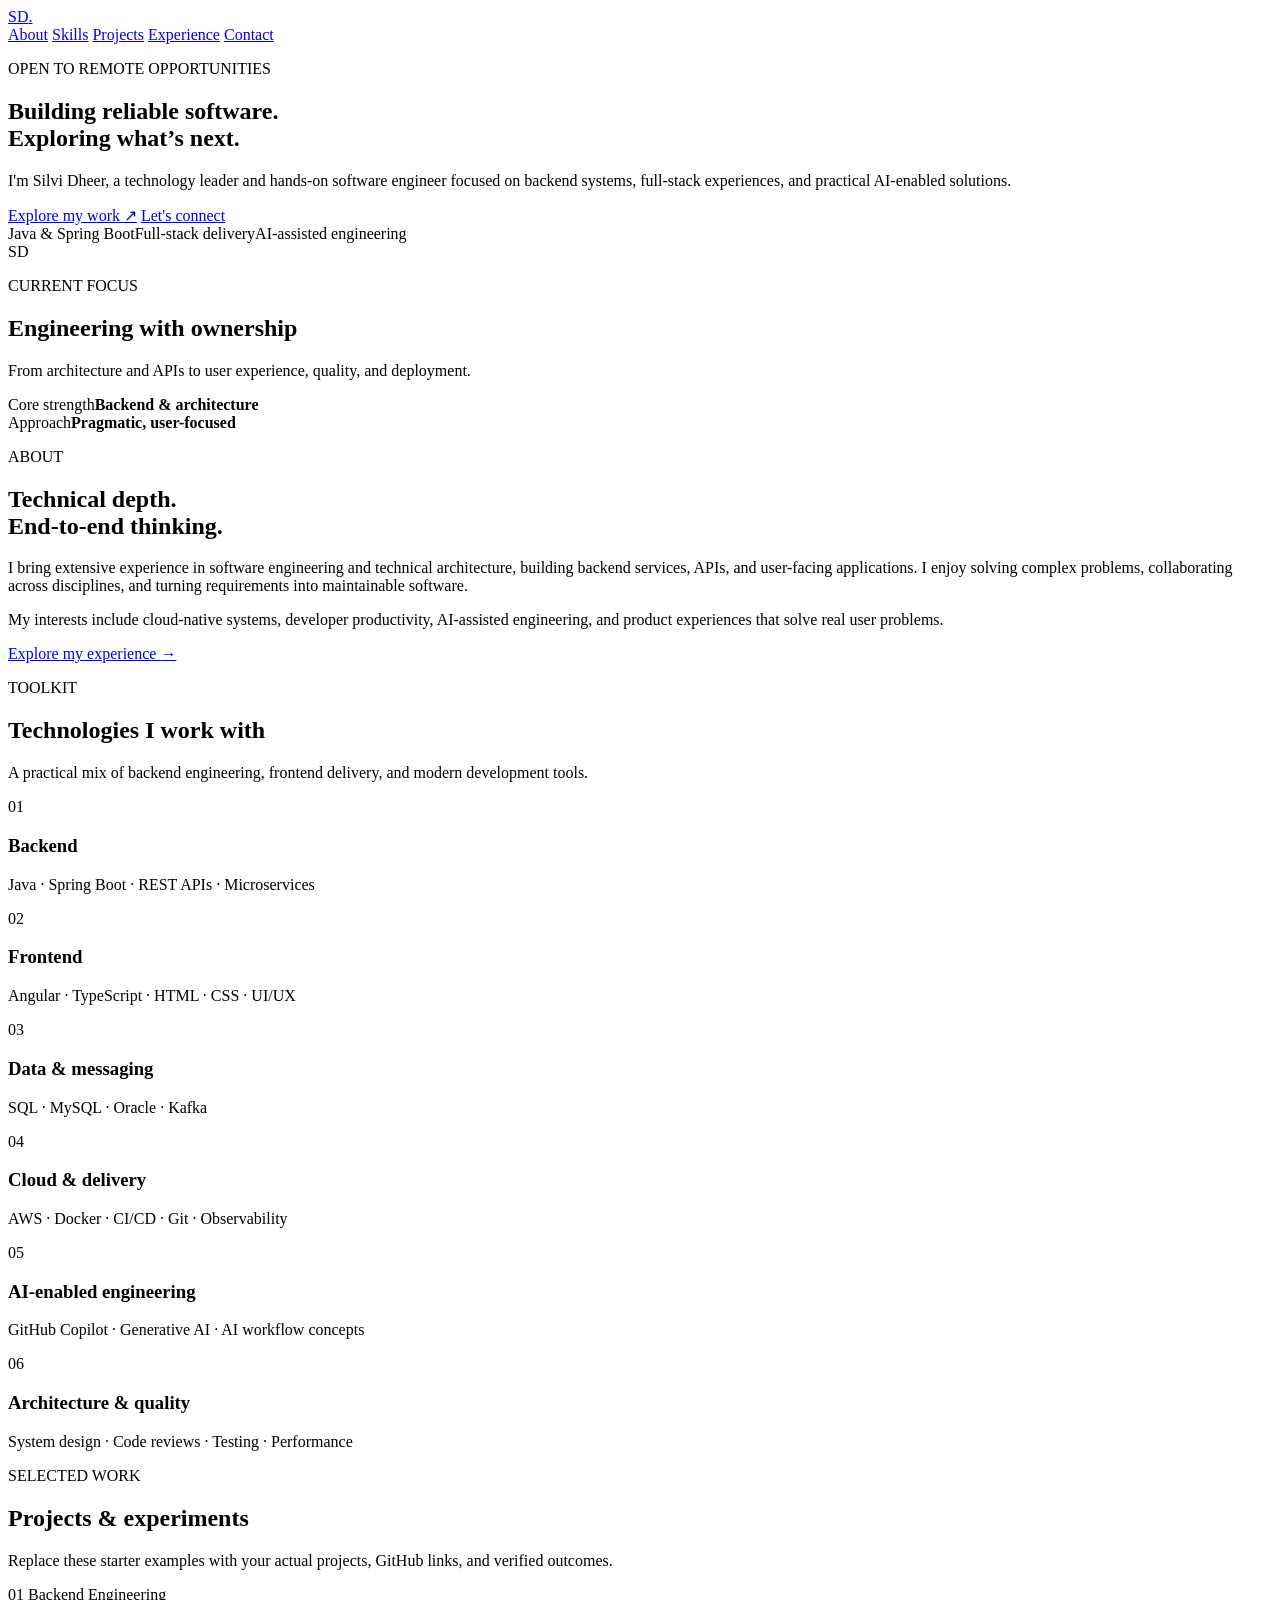
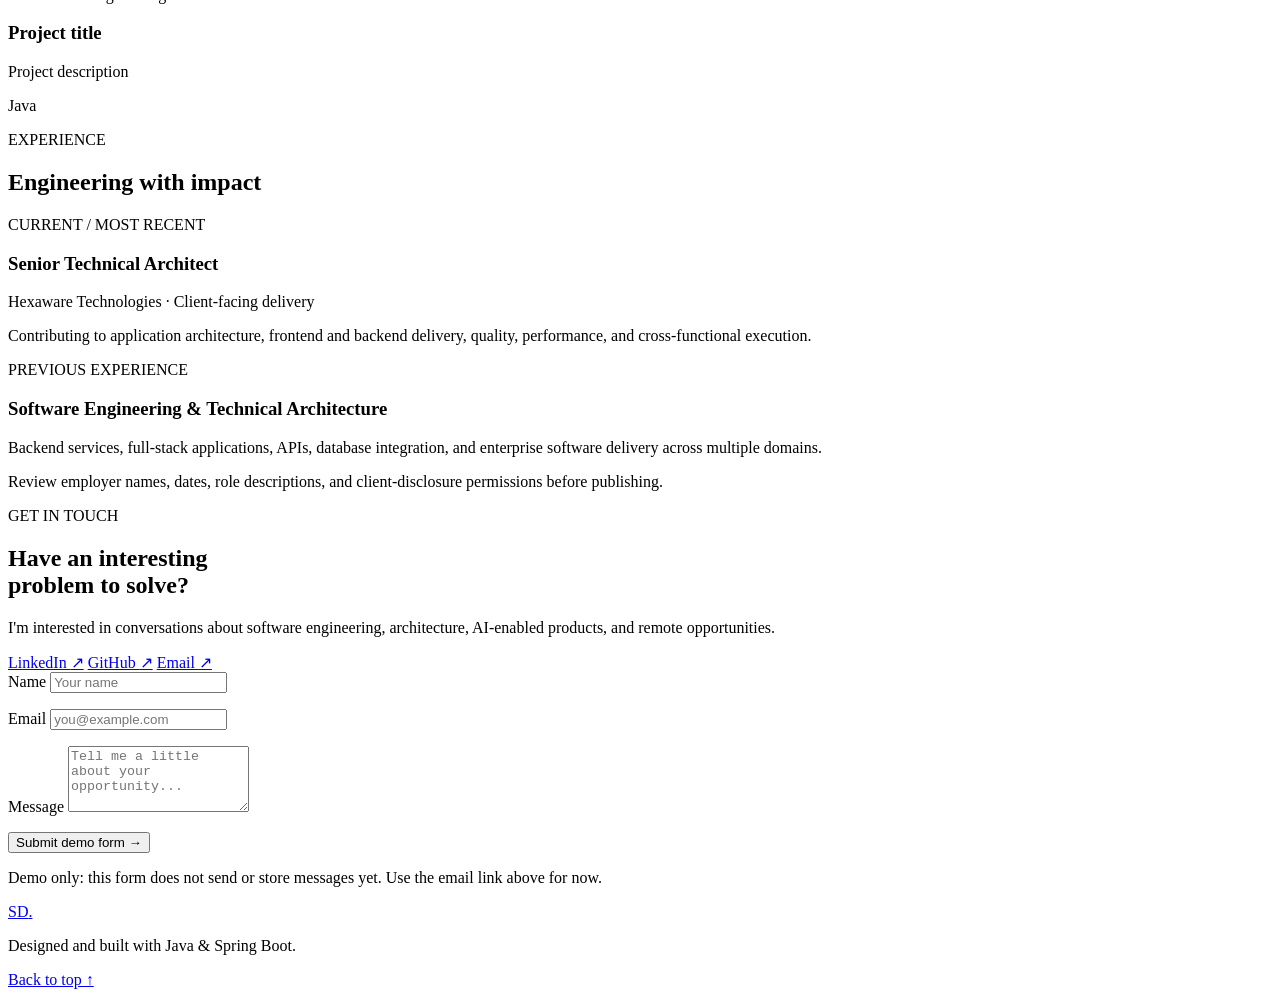
==== target/classes/templates/index.html @ 4db0a1e9 "Add Java Thymeleaf portfolio" ====
<!DOCTYPE html>
<html lang="en" xmlns:th="http://www.thymeleaf.org">
<head>
    <meta charset="UTF-8">
    <meta name="viewport" content="width=device-width, initial-scale=1">
    <meta name="description" content="Silvi Dheer — An experienced IT professional focused primarily on Java, Spring Boot, full-stack engineering and AI-enabled software.">
    <title>Silvi Dheer | Sr. Technical Architect & Software Engineer</title>
    <link rel="stylesheet" th:href="@{/css/styles.css}">
</head>
<body>
<header class="site-header">
    <nav class="nav container" aria-label="Main navigation">
        <a class="brand" href="#home">SD<span>.</span></a>
        <div class="nav-links">
            <a href="#about">About</a>
            <a href="#skills">Skills</a>
            <a href="#projects">Projects</a>
            <a href="#experience">Experience</a>
            <a class="nav-cta" href="#contact">Contact</a>
        </div>
    </nav>
</header>

<main>
    <section class="hero container" id="home">
        <div class="hero-copy">
            <p class="eyebrow"><span class="status-dot"></span> OPEN TO REMOTE OPPORTUNITIES</p>
            <h1>Building reliable software.<br><span>Exploring what’s next.</span></h1>
            <p class="hero-description">
                I'm Silvi Dheer, a technology leader and hands-on software engineer focused on
                backend systems, full-stack experiences, and practical AI-enabled solutions.
            </p>
            <div class="hero-actions">
                <a class="button button-primary" href="#projects">Explore my work <span aria-hidden="true">↗</span></a>
                <a class="button button-secondary" href="#contact">Let's connect</a>
            </div>
            <div class="hero-meta">
                <span>Java & Spring Boot</span><span>Full-stack delivery</span><span>AI-assisted engineering</span>
            </div>
        </div>
        <aside class="hero-card" aria-label="Professional summary">
            <div class="avatar">SD</div>
            <p class="card-label">CURRENT FOCUS</p>
            <h2>Engineering with ownership</h2>
            <p>From architecture and APIs to user experience, quality, and deployment.</p>
            <div class="card-divider"></div>
            <div class="mini-stat"><span>Core strength</span><strong>Backend & architecture</strong></div>
            <div class="mini-stat"><span>Approach</span><strong>Pragmatic, user-focused</strong></div>
        </aside>
    </section>

    <section class="section section-muted" id="about">
        <div class="container two-column">
            <div>
                <p class="eyebrow">ABOUT</p>
                <h2 class="section-title">Technical depth.<br>End-to-end thinking.</h2>
            </div>
            <div class="section-copy">
                <p>
                    I bring extensive experience in software engineering and technical architecture,
                    building backend services, APIs, and user-facing applications. I enjoy solving
                    complex problems, collaborating across disciplines, and turning requirements into
                    maintainable software.
                </p>
                <p>
                    My interests include cloud-native systems, developer productivity, AI-assisted
                    engineering, and product experiences that solve real user problems.
                </p>
                <a class="text-link" href="#experience">Explore my experience <span aria-hidden="true">→</span></a>
            </div>
        </div>
    </section>

    <section class="section container" id="skills">
        <p class="eyebrow">TOOLKIT</p>
        <h2 class="section-title">Technologies I work with</h2>
        <p class="section-intro">A practical mix of backend engineering, frontend delivery, and modern development tools.</p>
        <div class="skill-grid">
            <article class="skill-card"><span class="skill-icon">01</span><h3>Backend</h3><p>Java · Spring Boot · REST APIs · Microservices</p></article>
            <article class="skill-card"><span class="skill-icon">02</span><h3>Frontend</h3><p>Angular · TypeScript · HTML · CSS · UI/UX</p></article>
            <article class="skill-card"><span class="skill-icon">03</span><h3>Data & messaging</h3><p>SQL · MySQL · Oracle · Kafka</p></article>
            <article class="skill-card"><span class="skill-icon">04</span><h3>Cloud & delivery</h3><p>AWS · Docker · CI/CD · Git · Observability</p></article>
            <article class="skill-card"><span class="skill-icon">05</span><h3>AI-enabled engineering</h3><p>GitHub Copilot · Generative AI · AI workflow concepts</p></article>
            <article class="skill-card"><span class="skill-icon">06</span><h3>Architecture & quality</h3><p>System design · Code reviews · Testing · Performance</p></article>
        </div>
    </section>

    <section class="section section-muted" id="projects">
        <div class="container">
            <p class="eyebrow">SELECTED WORK</p>
            <h2 class="section-title">Projects & experiments</h2>
            <p class="section-intro">Replace these starter examples with your actual projects, GitHub links, and verified outcomes.</p>
            <div class="project-grid">
                <article class="project-card" th:each="project, stat : ${projects}">
                    <div class="project-topline">
                        <span class="project-number" th:text="${'0' + (stat.index + 1)}">01</span>
                        <span class="project-category" th:text="${project.category}">Backend Engineering</span>
                    </div>
                    <h3 th:text="${project.title}">Project title</h3>
                    <p th:text="${project.description}">Project description</p>
                    <div class="tag-list">
                        <span class="tag" th:each="technology : ${project.technologies}" th:text="${technology}">Java</span>
                    </div>
                    <!-- Add a GitHub/demo link when you have a public repository. -->
                </article>
            </div>
        </div>
    </section>

    <section class="section container" id="experience">
        <p class="eyebrow">EXPERIENCE</p>
        <h2 class="section-title">Engineering with impact</h2>
        <div class="timeline">
            <article class="timeline-item">
                <div class="timeline-marker"></div>
                <div>
                    <p class="timeline-date">CURRENT / MOST RECENT</p>
                    <h3>Senior Technical Architect</h3>
                    <p class="timeline-company">Hexaware Technologies · Client-facing delivery</p>
                    <p>Contributing to application architecture, frontend and backend delivery, quality, performance, and cross-functional execution.</p>
                </div>
            </article>
            <article class="timeline-item">
                <div class="timeline-marker"></div>
                <div>
                    <p class="timeline-date">PREVIOUS EXPERIENCE</p>
                    <h3>Software Engineering & Technical Architecture</h3>
                    <p>Backend services, full-stack applications, APIs, database integration, and enterprise software delivery across multiple domains.</p>
                </div>
            </article>
        </div>
        <p class="small-note">Review employer names, dates, role descriptions, and client-disclosure permissions before publishing.</p>
    </section>

    <section class="section contact-section" id="contact">
        <div class="container contact-layout">
            <div>
                <p class="eyebrow">GET IN TOUCH</p>
                <h2 class="section-title">Have an interesting<br>problem to solve?</h2>
                <p class="section-intro">I'm interested in conversations about software engineering, architecture, AI-enabled products, and remote opportunities.</p>
                <div class="contact-links">
                    <!-- Replace the placeholders with your real public profile URLs. -->
                    <a href="https://www.linkedin.com/in/silvidheer/" target="_blank" rel="noopener noreferrer">LinkedIn <span>↗</span></a>
                    <a href="https://github.com/Silvidheer" target="_blank" rel="noopener noreferrer">GitHub <span>↗</span></a>
                    <a href="mailto:YOUR_EMAIL@example.com">Email <span>↗</span></a>
                </div>
            </div>
            <form class="contact-form" th:action="@{/contact}" th:object="${contactForm}" method="post">
                <div class="notice" th:if="${contactNotice}" th:text="${contactNotice}" role="status"></div>
                <div class="notice notice-error" th:if="${contactError}" th:text="${contactError}" role="alert"></div>
                <label for="name">Name</label>
                <input id="name" type="text" th:field="*{name}" placeholder="Your name" required maxlength="80">
                <p class="field-error" th:if="${#fields.hasErrors('name')}" th:errors="*{name}"></p>

                <label for="email">Email</label>
                <input id="email" type="email" th:field="*{email}" placeholder="you@example.com" required maxlength="160">
                <p class="field-error" th:if="${#fields.hasErrors('email')}" th:errors="*{email}"></p>

                <label for="message">Message</label>
                <textarea id="message" th:field="*{message}" rows="4" placeholder="Tell me a little about your opportunity..." required maxlength="2000"></textarea>
                <p class="field-error" th:if="${#fields.hasErrors('message')}" th:errors="*{message}"></p>

                <button class="button button-primary button-full" type="submit">Submit demo form <span aria-hidden="true">→</span></button>
                <p class="form-note">Demo only: this form does not send or store messages yet. Use the email link above for now.</p>
            </form>
        </div>
    </section>
</main>

<footer class="site-footer">
    <div class="container footer-inner">
        <a class="brand" href="#home">SD<span>.</span></a>
        <p>Designed and built with Java & Spring Boot.</p>
        <a href="#home">Back to top ↑</a>
    </div>
</footer>
</body>
</html>
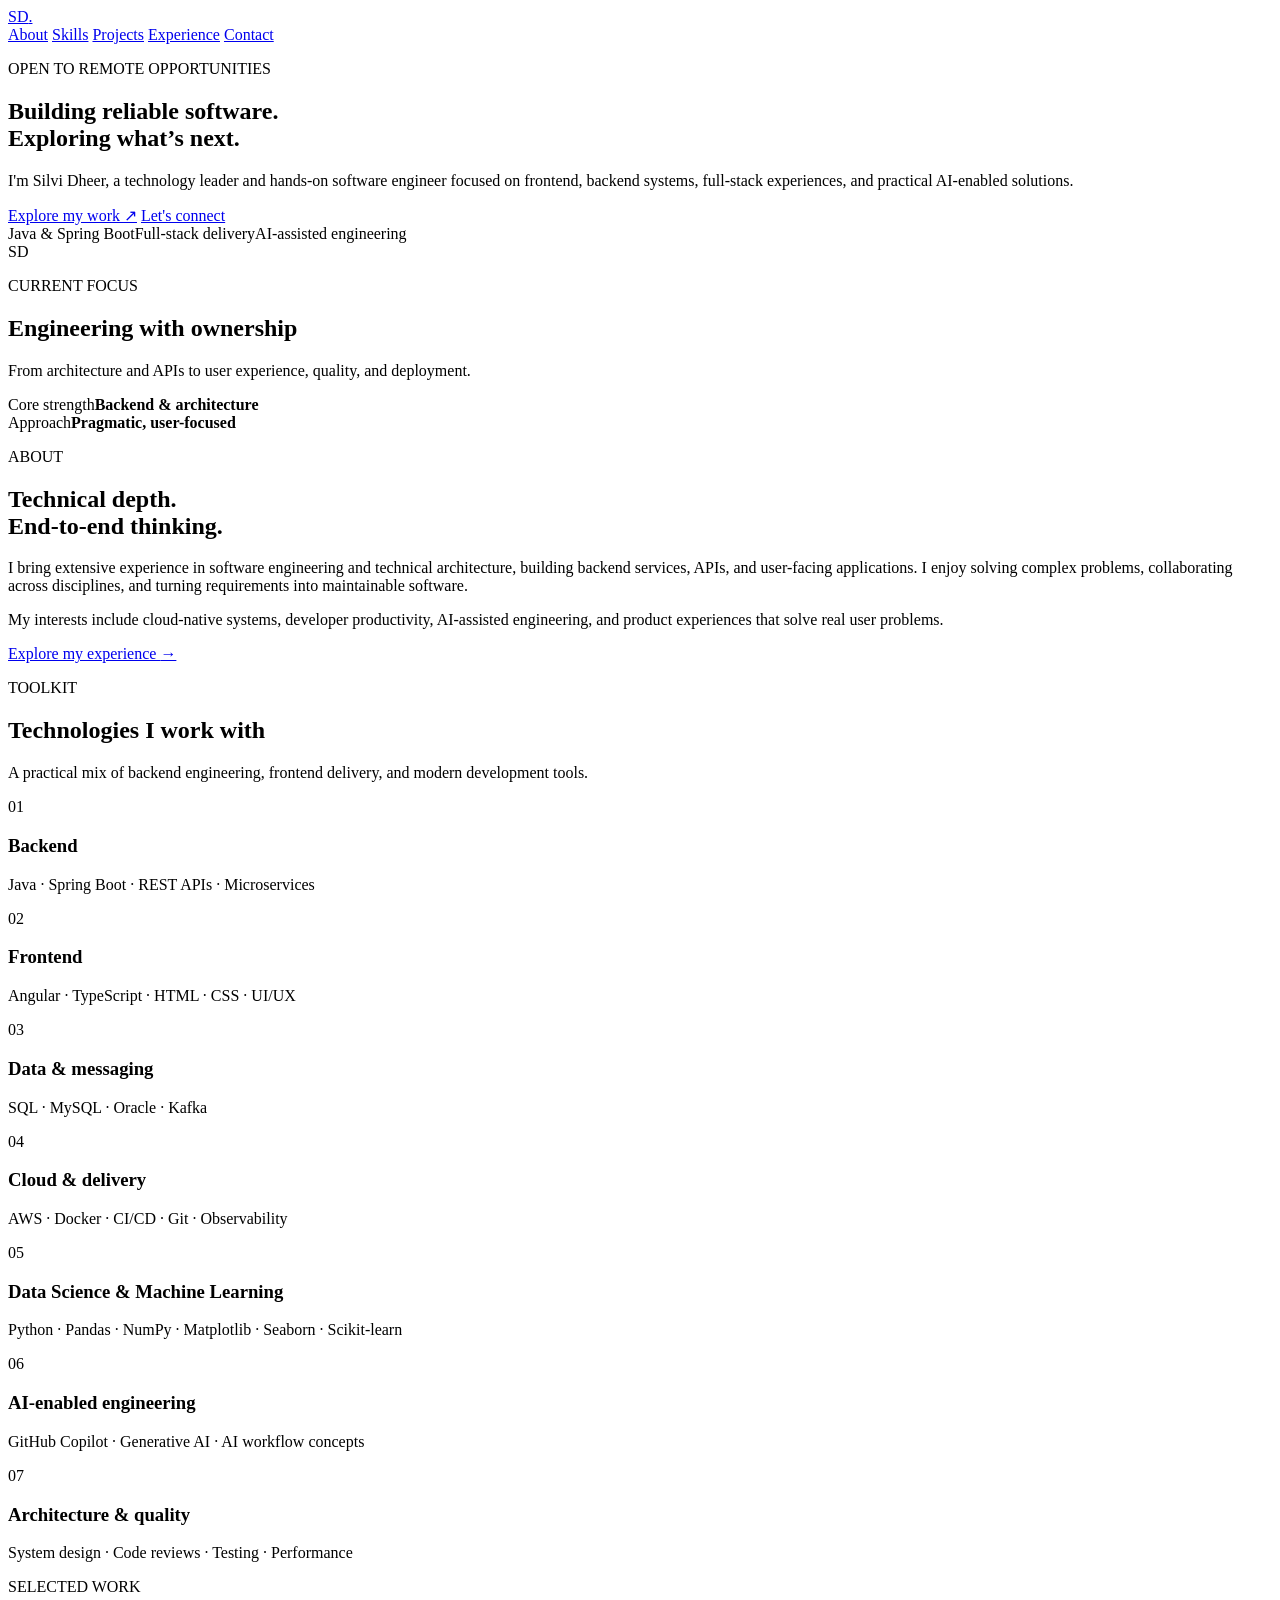
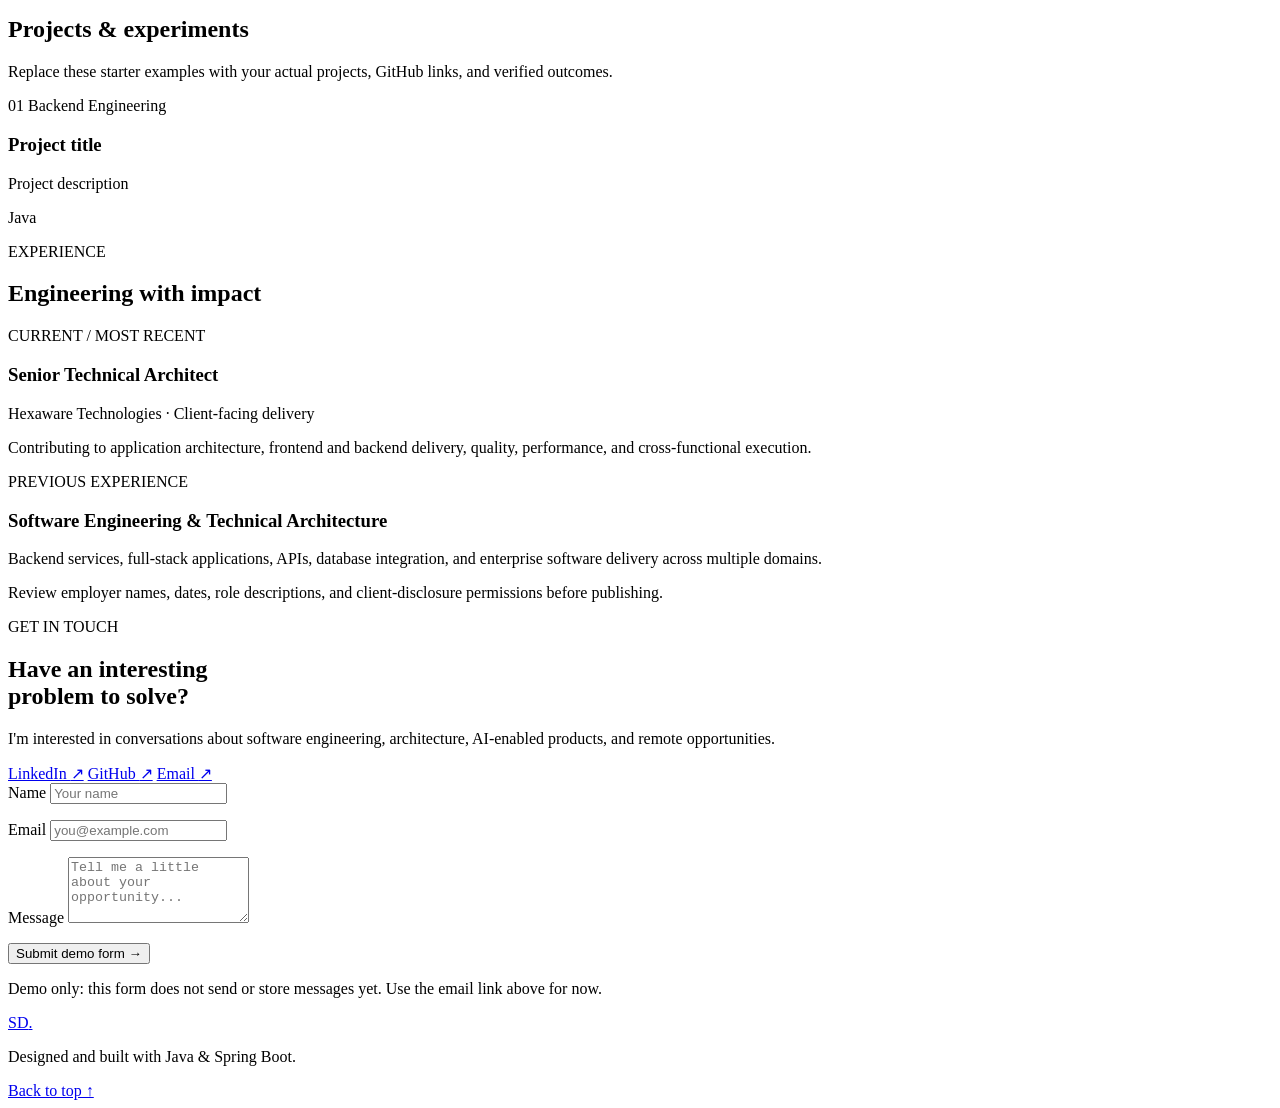
==== commit 700325b1: "Added some projects and technologies" ====
--- a/target/classes/templates/index.html
+++ b/target/classes/templates/index.html
@@ -28,7 +28,7 @@
             <h1>Building reliable software.<br><span>Exploring what’s next.</span></h1>
             <p class="hero-description">
                 I'm Silvi Dheer, a technology leader and hands-on software engineer focused on
-                backend systems, full-stack experiences, and practical AI-enabled solutions.
+                frontend, backend systems, full-stack experiences, and practical AI-enabled solutions.
             </p>
             <div class="hero-actions">
                 <a class="button button-primary" href="#projects">Explore my work <span aria-hidden="true">↗</span></a>
@@ -80,8 +80,9 @@
             <article class="skill-card"><span class="skill-icon">02</span><h3>Frontend</h3><p>Angular · TypeScript · HTML · CSS · UI/UX</p></article>
             <article class="skill-card"><span class="skill-icon">03</span><h3>Data & messaging</h3><p>SQL · MySQL · Oracle · Kafka</p></article>
             <article class="skill-card"><span class="skill-icon">04</span><h3>Cloud & delivery</h3><p>AWS · Docker · CI/CD · Git · Observability</p></article>
-            <article class="skill-card"><span class="skill-icon">05</span><h3>AI-enabled engineering</h3><p>GitHub Copilot · Generative AI · AI workflow concepts</p></article>
-            <article class="skill-card"><span class="skill-icon">06</span><h3>Architecture & quality</h3><p>System design · Code reviews · Testing · Performance</p></article>
+            <article class="skill-card"><span class="skill-icon">05</span><h3>Data Science & Machine Learning</h3><p>Python · Pandas · NumPy · Matplotlib · Seaborn · Scikit-learn</p></article>
+            <article class="skill-card"><span class="skill-icon">06</span><h3>AI-enabled engineering</h3><p>GitHub Copilot · Generative AI · AI workflow concepts</p></article>
+            <article class="skill-card"><span class="skill-icon">07</span><h3>Architecture & quality</h3><p>System design · Code reviews · Testing · Performance</p></article>
         </div>
     </section>
 
@@ -141,8 +142,8 @@
                 <div class="contact-links">
                     <!-- Replace the placeholders with your real public profile URLs. -->
                     <a href="https://www.linkedin.com/in/silvidheer/" target="_blank" rel="noopener noreferrer">LinkedIn <span>↗</span></a>
-                    <a href="https://github.com/Silvidheer" target="_blank" rel="noopener noreferrer">GitHub <span>↗</span></a>
-                    <a href="mailto:YOUR_EMAIL@example.com">Email <span>↗</span></a>
+                    <a href="https://github.com/Silvidheer/java-thymeleaf-portfolio" target="_blank" rel="noopener noreferrer">GitHub <span>↗</span></a>
+                    <a href="mailto:gyurik.2822@gmail.com">Email <span>↗</span></a>
                 </div>
             </div>
             <form class="contact-form" th:action="@{/contact}" th:object="${contactForm}" method="post">
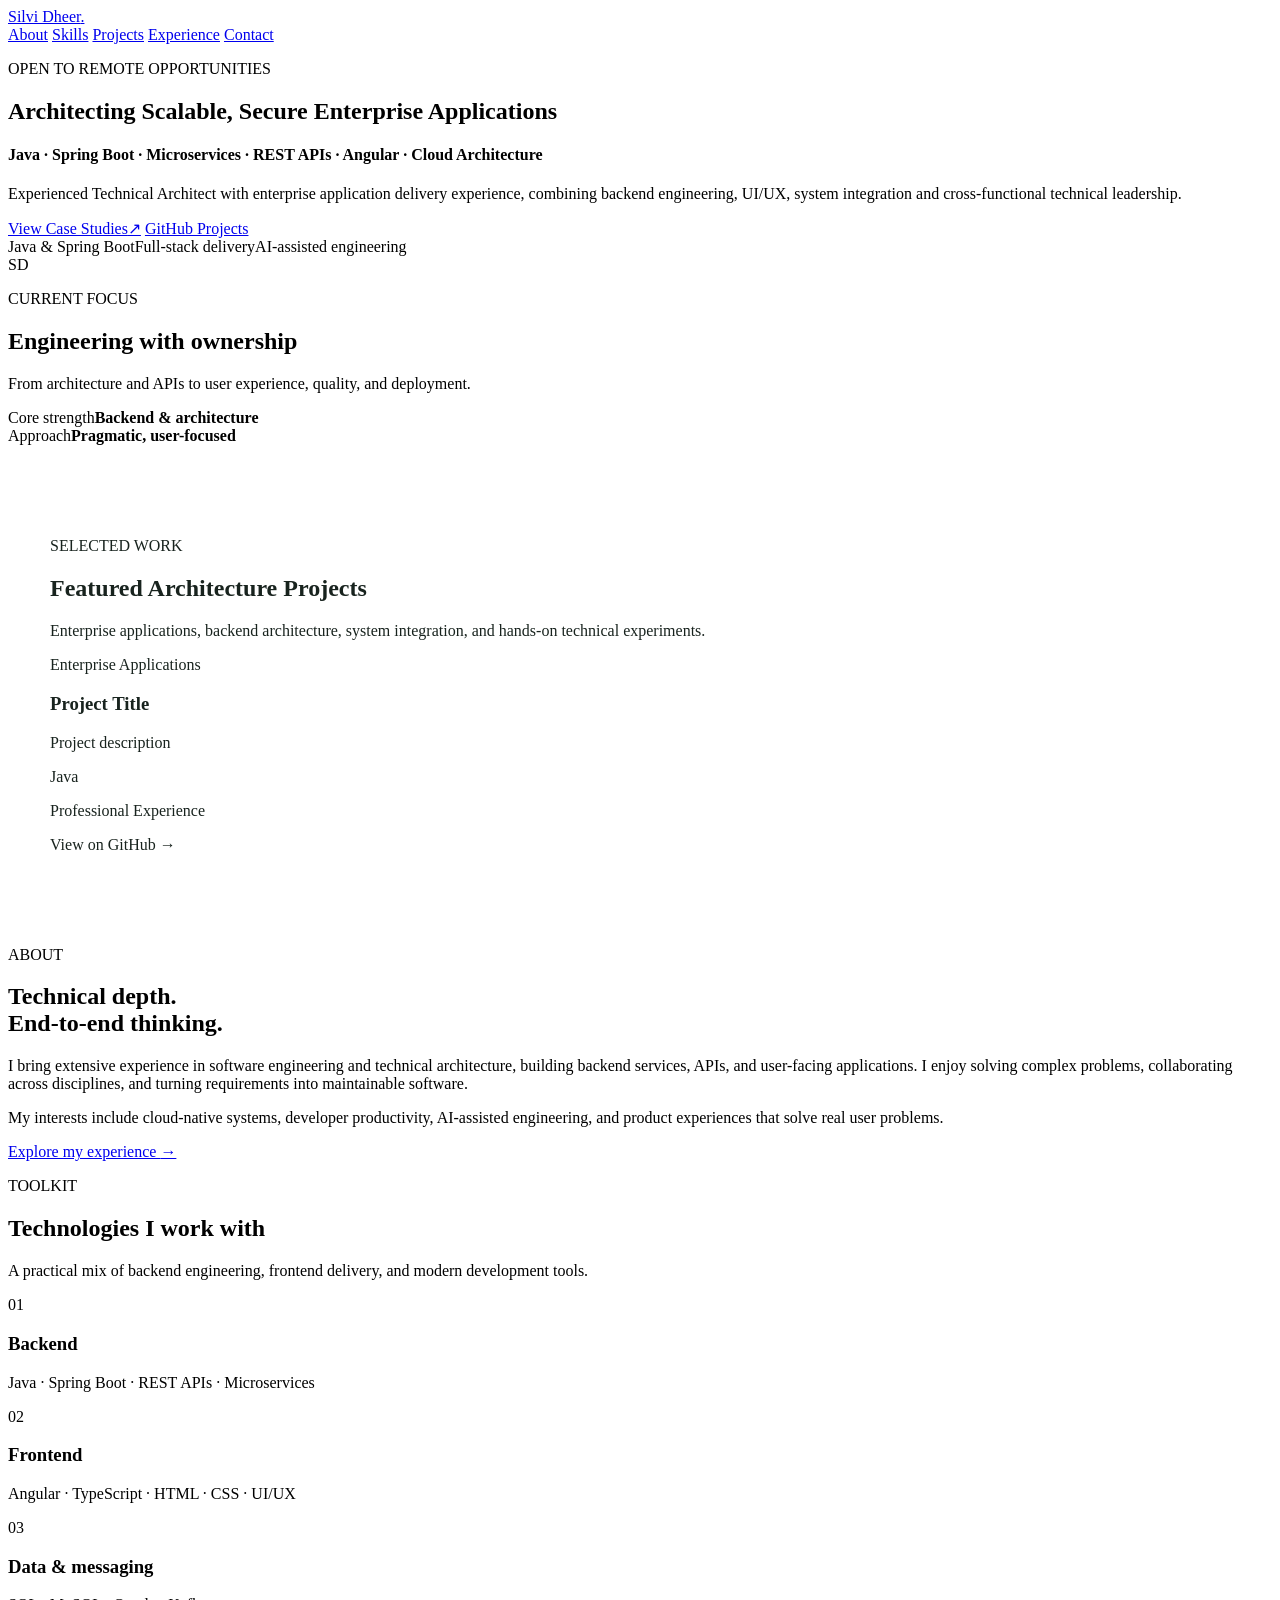
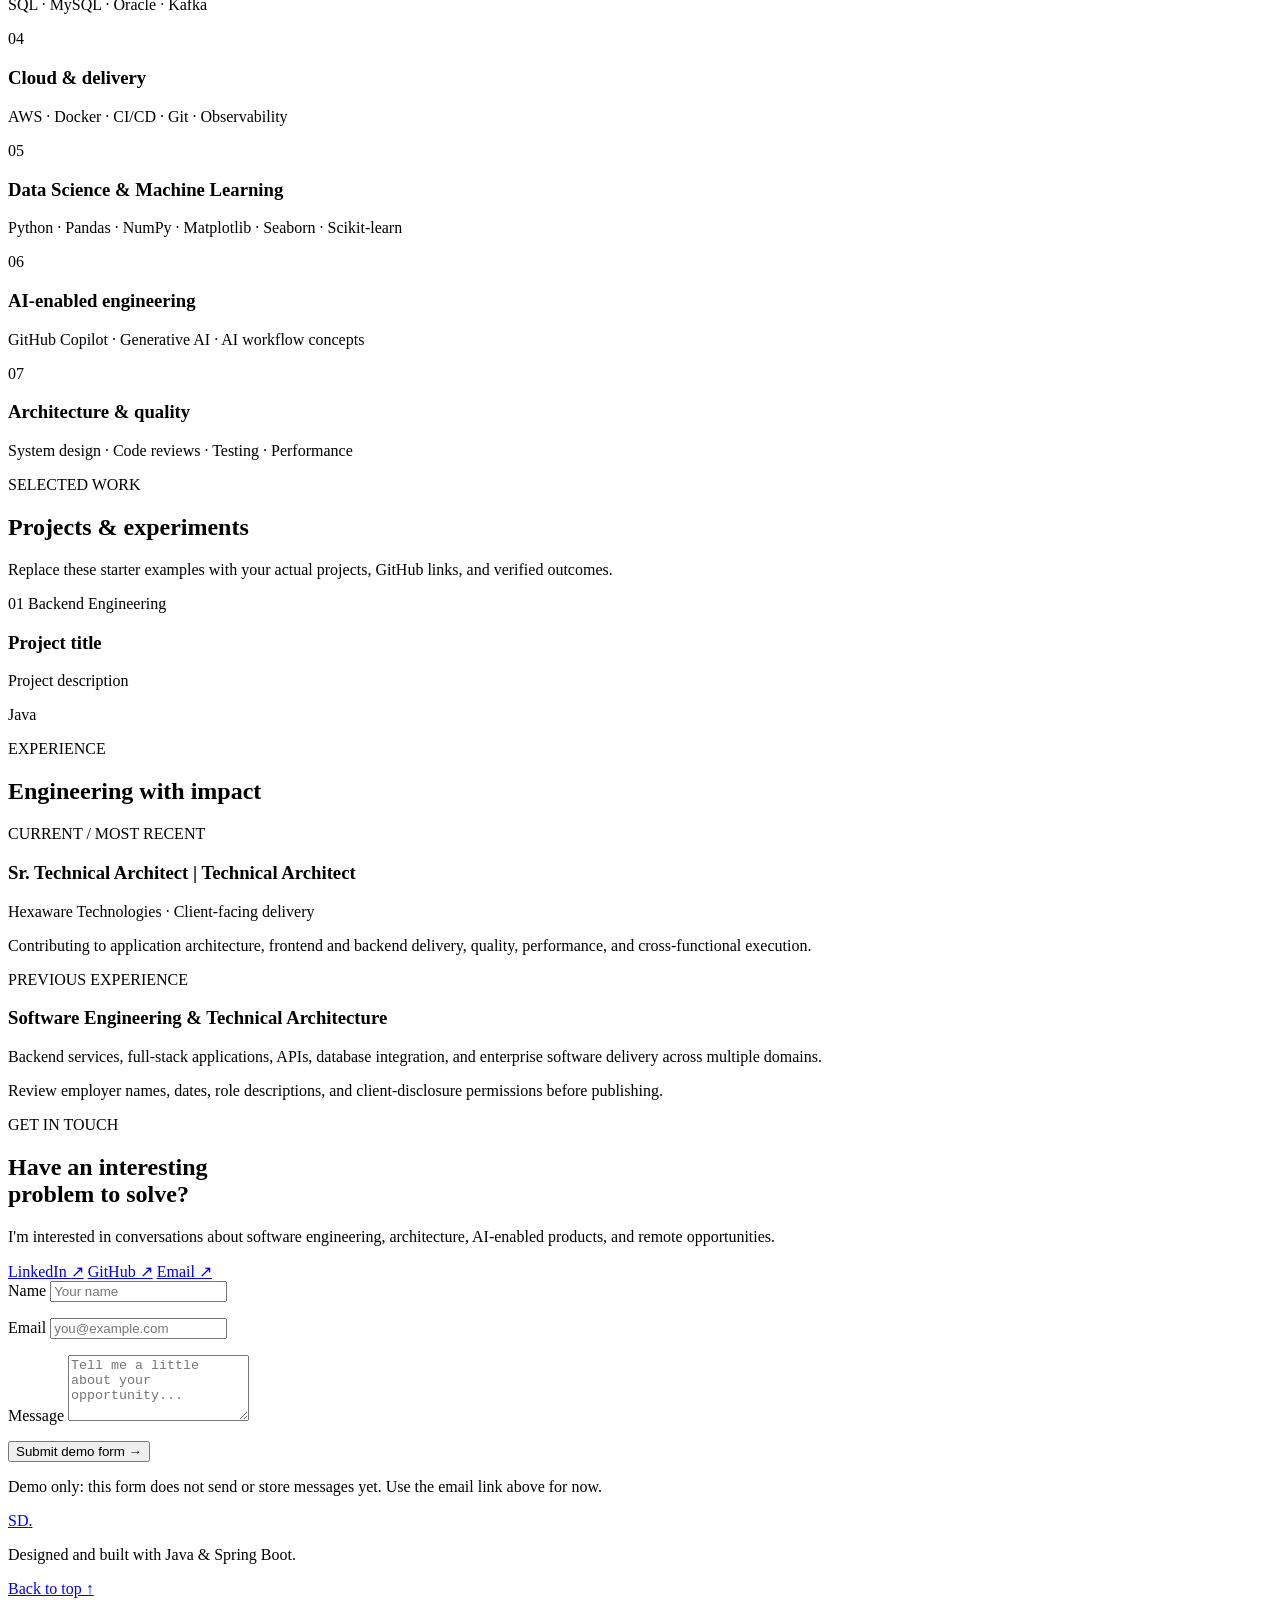
==== commit b322ba67: "Adding service layer and rendering project details from service layer in index.html" ====
--- a/target/classes/templates/index.html
+++ b/target/classes/templates/index.html
@@ -1,3 +1,180 @@
+<style>
+    .featured-projects {
+        --green: #267456;
+        --ink: #18231e;
+        --muted: #66736c;
+        max-width: 1180px;
+        margin: 0 auto;
+        padding: 76px 24px;
+        font-family: inherit;
+        color: var(--ink);
+    }
+
+    .featured-projects * {
+        box-sizing: border-box;
+    }
+
+    .fp-eyebrow {
+        color: var(--green);
+        font-size: 12px;
+        font-weight: 800;
+        letter-spacing: 2px;
+        text-transform: uppercase;
+        margin-bottom: 14px;
+    }
+
+    .fp-heading {
+        font-size: clamp(32px, 5vw, 48px);
+        line-height: 1.12;
+        letter-spacing: -1.5px;
+        margin: 0 0 16px;
+        font-weight: 800;
+    }
+
+    .fp-intro {
+        max-width: 680px;
+        color: var(--muted);
+        font-size: 17px;
+        line-height: 1.8;
+        margin: 0 0 36px;
+    }
+
+    .fp-grid {
+        display: grid;
+      //  grid-template-columns: repeat(2, minmax(0, 1fr));
+        gap: 22px;
+    }
+
+    .fp-card {
+        border: 1px solid #e3e9e5;
+        border-radius: 18px;
+        padding: 28px;
+        background: #fff;
+        transition: transform .2s ease, box-shadow .2s ease;
+    }
+
+    .fp-card:hover {
+        transform: translateY(-4px);
+        box-shadow: 0 12px 32px rgba(24, 35, 30, .07);
+    }
+
+    .fp-number {
+        color: var(--green);
+        font-size: 13px;
+        font-weight: 800;
+        letter-spacing: 1px;
+        margin-bottom: 22px;
+    }
+
+    .fp-type {
+        display: inline-block;
+        background: #edf5f0;
+        color: var(--green);
+        border-radius: 100px;
+        padding: 7px 11px;
+        font-size: 12px;
+        font-weight: 700;
+        margin-bottom: 16px;
+    }
+
+    .fp-card h3 {
+        font-size: 23px;
+        line-height: 1.35;
+        margin: 0 0 12px;
+        letter-spacing: -.5px;
+    }
+
+    .fp-card p {
+        color: var(--muted);
+        font-size: 15px;
+        line-height: 1.8;
+        margin: 0 0 20px;
+    }
+
+    .fp-label {
+        font-size: 12px;
+        font-weight: 800;
+        letter-spacing: 1px;
+        text-transform: uppercase;
+        margin-bottom: 10px;
+    }
+
+    .fp-tags {
+        display: flex;
+        flex-wrap: wrap;
+        gap: 8px;
+    }
+
+    .fp-tags span {
+        border: 1px solid #e3e9e5;
+        border-radius: 7px;
+        padding: 7px 10px;
+        color: #425148;
+        font-size: 12px;
+    }
+
+    .fp-footer {
+        border-top: 1px solid #e3e9e5;
+        margin-top: 22px;
+        padding-top: 17px;
+        color: var(--green);
+        font-size: 13px;
+        font-weight: 700;
+    }
+
+    .fp-cta {
+        margin-top: 32px;
+        padding: 26px;
+        background: #f3f7f4;
+        border-radius: 14px;
+        display: flex;
+        justify-content: space-between;
+        align-items: center;
+        gap: 18px;
+    }
+
+    .fp-cta p {
+        margin: 5px 0 0;
+        color: var(--muted);
+        font-size: 14px;
+        line-height: 1.6;
+    }
+
+    .fp-button {
+        display: inline-block;
+        flex-shrink: 0;
+        background: var(--green);
+        color: #fff !important;
+        text-decoration: none;
+        padding: 13px 19px;
+        border-radius: 8px;
+        font-size: 14px;
+        font-weight: 700;
+    }
+
+    .fp-button:hover {
+        background: #1d5b43;
+    }
+
+    @media (max-width: 680px) {
+        .featured-projects {
+            padding: 48px 18px;
+        }
+
+        .fp-grid {
+            grid-template-columns: 1fr;
+        }
+
+        .fp-card {
+            padding: 23px;
+        }
+
+        .fp-cta {
+            align-items: flex-start;
+            flex-direction: column;
+        }
+    }
+</style>
 <!DOCTYPE html>
 <html lang="en" xmlns:th="http://www.thymeleaf.org">
 <head>
@@ -10,7 +187,7 @@
 <body>
 <header class="site-header">
     <nav class="nav container" aria-label="Main navigation">
-        <a class="brand" href="#home">SD<span>.</span></a>
+        <a class="brand" href="#home">Silvi Dheer<span>.</span></a>
         <div class="nav-links">
             <a href="#about">About</a>
             <a href="#skills">Skills</a>
@@ -25,14 +202,14 @@
     <section class="hero container" id="home">
         <div class="hero-copy">
             <p class="eyebrow"><span class="status-dot"></span> OPEN TO REMOTE OPPORTUNITIES</p>
-            <h1>Building reliable software.<br><span>Exploring what’s next.</span></h1>
+            <h2>Architecting Scalable, Secure Enterprise Applications</h2>
+            <h4 class="hero-description">Java · Spring Boot · Microservices · REST APIs · Angular · Cloud Architecture</h4>
             <p class="hero-description">
-                I'm Silvi Dheer, a technology leader and hands-on software engineer focused on
-                frontend, backend systems, full-stack experiences, and practical AI-enabled solutions.
+                Experienced Technical Architect with enterprise application delivery experience, combining backend engineering, UI/UX, system integration and cross-functional technical leadership.
             </p>
             <div class="hero-actions">
-                <a class="button button-primary" href="#projects">Explore my work <span aria-hidden="true">↗</span></a>
-                <a class="button button-secondary" href="#contact">Let's connect</a>
+                <a class="button button-primary" href="#projects">View Case Studies<span aria-hidden="true">↗</span></a>
+                <a class="button button-secondary" href="#contact">GitHub Projects</a>
             </div>
             <div class="hero-meta">
                 <span>Java & Spring Boot</span><span>Full-stack delivery</span><span>AI-assisted engineering</span>
@@ -47,6 +224,58 @@
             <div class="mini-stat"><span>Core strength</span><strong>Backend & architecture</strong></div>
             <div class="mini-stat"><span>Approach</span><strong>Pragmatic, user-focused</strong></div>
         </aside>
+    </section>
+    <section id="featured-projects" class="featured-projects">
+        <p class="eyebrow">SELECTED WORK</p>
+
+        <h2>Featured Architecture Projects</h2>
+
+        <p class="section-intro">
+            Enterprise applications, backend architecture,
+            system integration, and hands-on technical experiments.
+        </p>
+
+        <div class="project-grid">
+
+            <article class="project-card"
+                     th:each="project : ${featuredProjects}">
+
+            <span class="project-category"
+                  th:text="${project.category}">
+                Enterprise Applications
+            </span>
+
+                <h3 th:text="${project.title}">
+                    Project Title
+                </h3>
+
+                <p th:text="${project.description}">
+                    Project description
+                </p>
+
+                <div class="technology-list">
+                <span th:each="technology : ${project.technologies}"
+                      th:text="${technology}">
+                    Java
+                </span>
+                </div>
+
+                <p class="project-type"
+                   th:text="${project.projectType}">
+                    Professional Experience
+                </p>
+
+                <a th:if="${project.githubUrl != null
+                        and !project.githubUrl.isBlank()}"
+                   th:href="${project.githubUrl}"
+                   target="_blank"
+                   rel="noopener noreferrer">
+                    View on GitHub →
+                </a>
+
+            </article>
+
+        </div>
     </section>
 
     <section class="section section-muted" id="about">
@@ -116,7 +345,7 @@
                 <div class="timeline-marker"></div>
                 <div>
                     <p class="timeline-date">CURRENT / MOST RECENT</p>
-                    <h3>Senior Technical Architect</h3>
+                    <h3>Sr. Technical Architect | Technical Architect</h3>
                     <p class="timeline-company">Hexaware Technologies · Client-facing delivery</p>
                     <p>Contributing to application architecture, frontend and backend delivery, quality, performance, and cross-functional execution.</p>
                 </div>
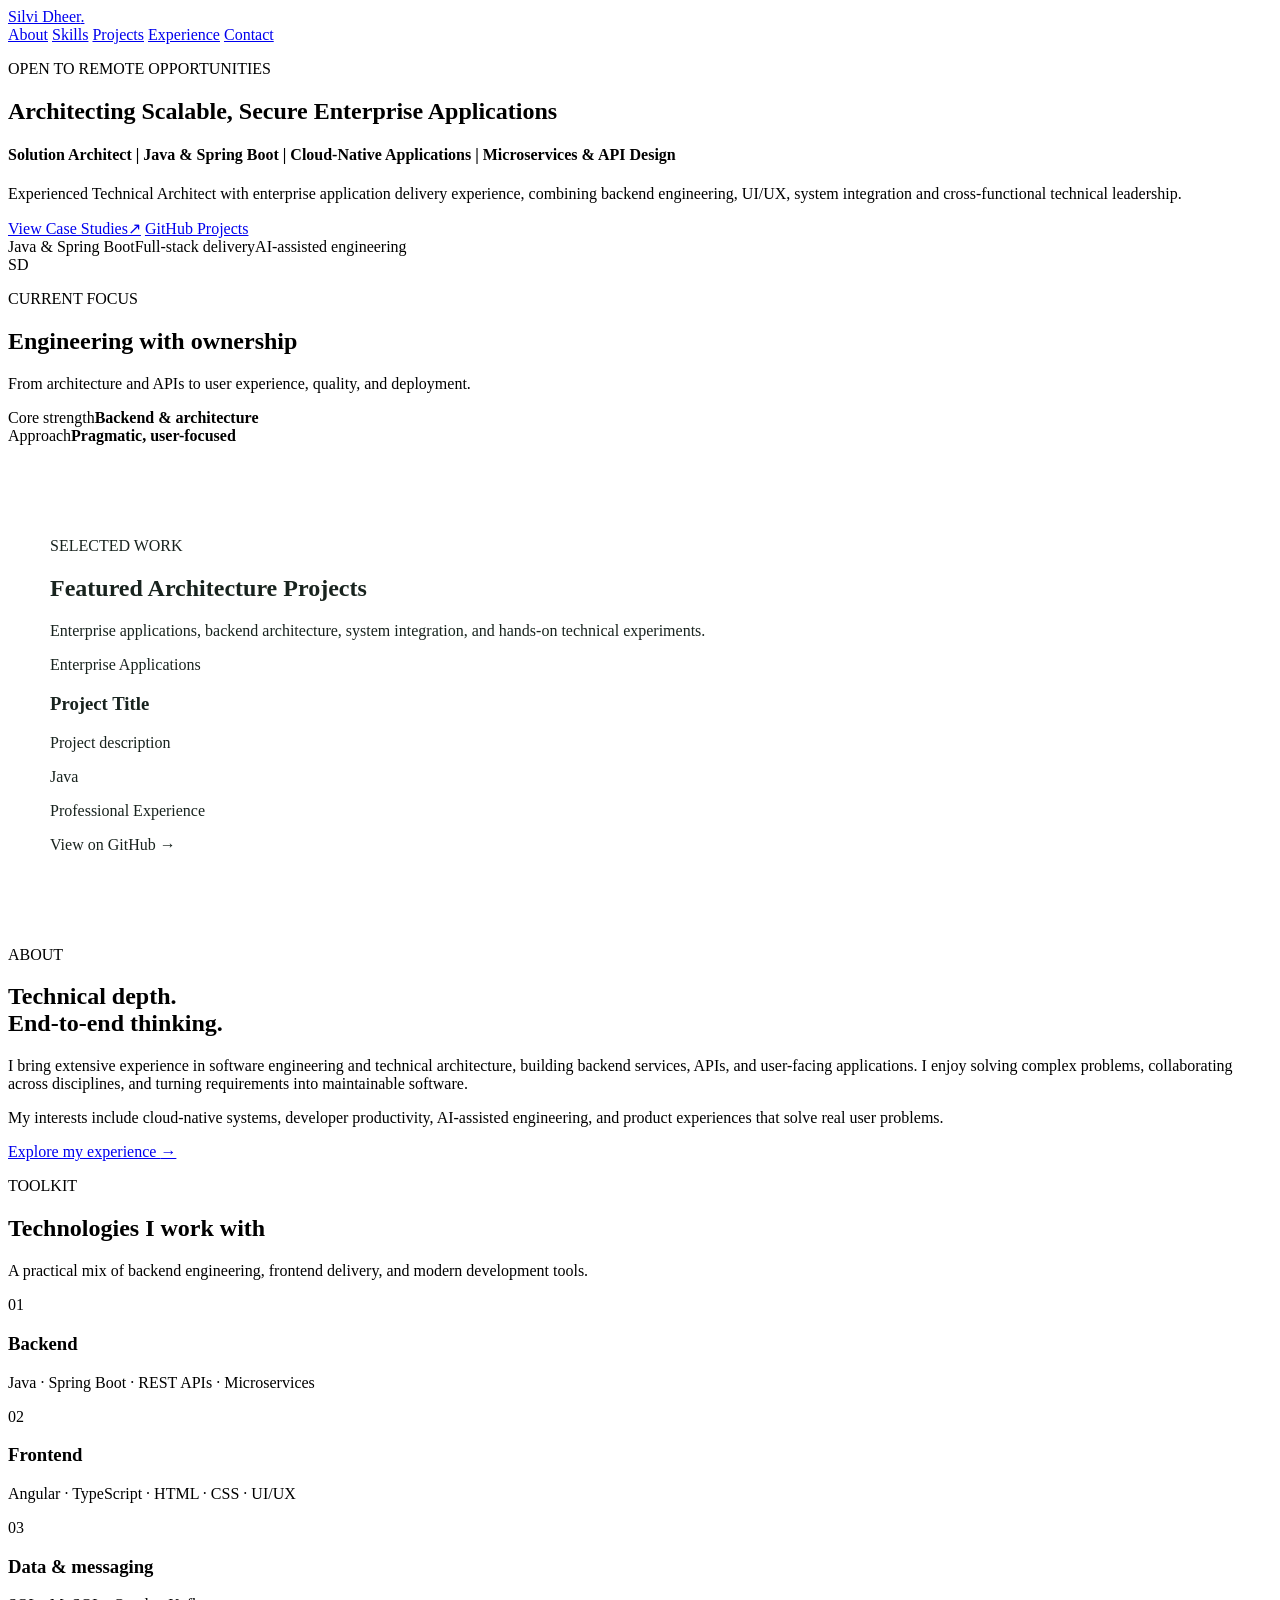
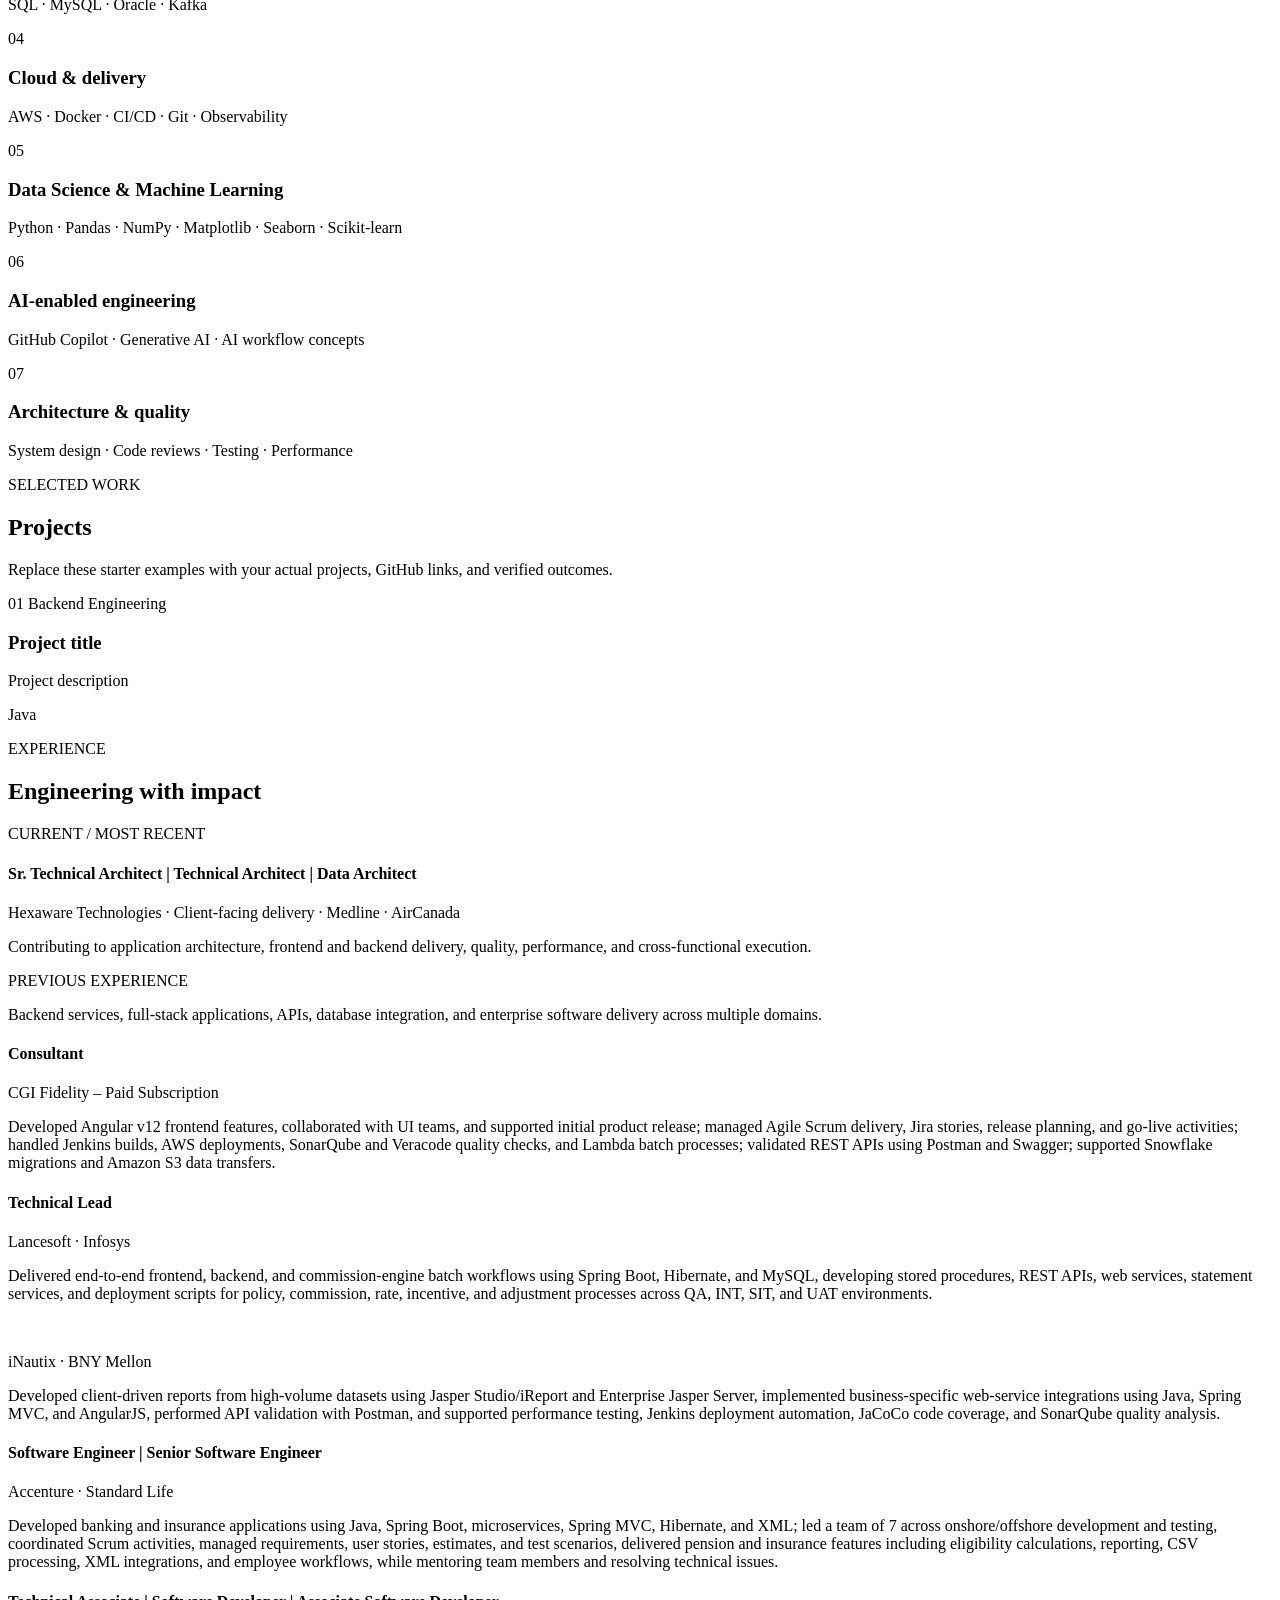
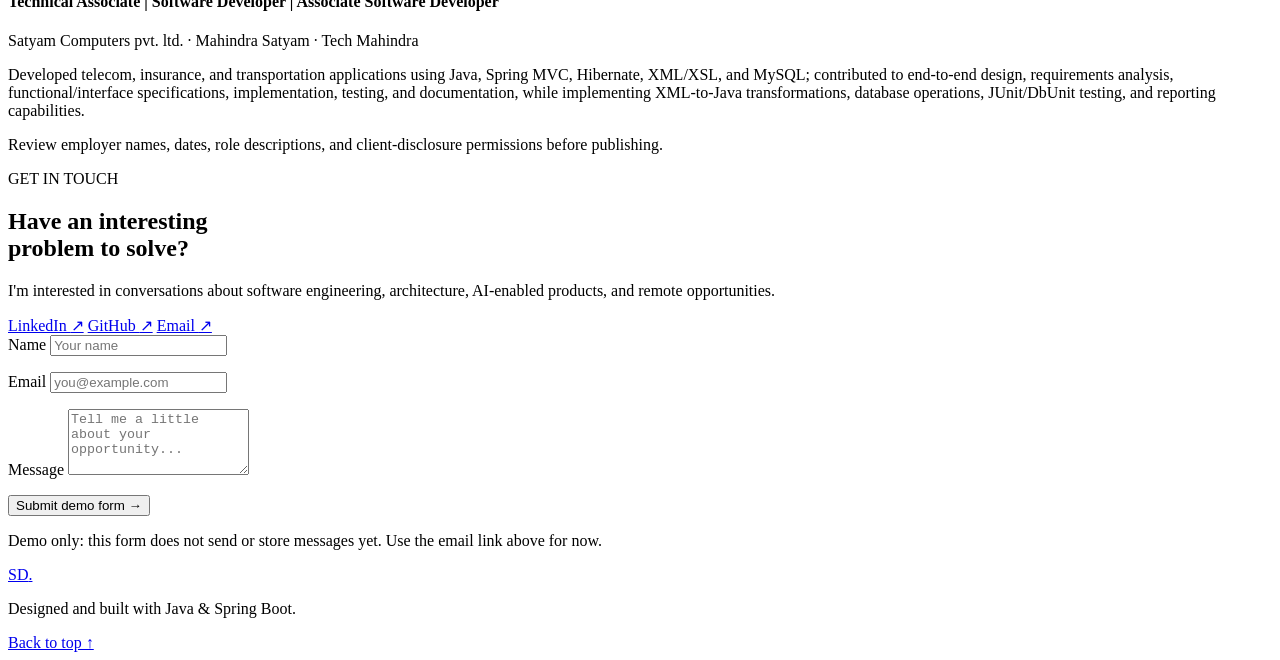
==== commit db83bf77: "Experience section: Add verified employer names, roles and dates." ====
--- a/target/classes/templates/index.html
+++ b/target/classes/templates/index.html
@@ -203,7 +203,7 @@
         <div class="hero-copy">
             <p class="eyebrow"><span class="status-dot"></span> OPEN TO REMOTE OPPORTUNITIES</p>
             <h2>Architecting Scalable, Secure Enterprise Applications</h2>
-            <h4 class="hero-description">Java · Spring Boot · Microservices · REST APIs · Angular · Cloud Architecture</h4>
+            <h4 class="hero-description">Solution Architect | Java & Spring Boot | Cloud-Native Applications | Microservices & API Design</h4>
             <p class="hero-description">
                 Experienced Technical Architect with enterprise application delivery experience, combining backend engineering, UI/UX, system integration and cross-functional technical leadership.
             </p>
@@ -318,7 +318,7 @@
     <section class="section section-muted" id="projects">
         <div class="container">
             <p class="eyebrow">SELECTED WORK</p>
-            <h2 class="section-title">Projects & experiments</h2>
+            <h2 class="section-title">Projects</h2>
             <p class="section-intro">Replace these starter examples with your actual projects, GitHub links, and verified outcomes.</p>
             <div class="project-grid">
                 <article class="project-card" th:each="project, stat : ${projects}">
@@ -345,8 +345,8 @@
                 <div class="timeline-marker"></div>
                 <div>
                     <p class="timeline-date">CURRENT / MOST RECENT</p>
-                    <h3>Sr. Technical Architect | Technical Architect</h3>
-                    <p class="timeline-company">Hexaware Technologies · Client-facing delivery</p>
+                    <h4>Sr. Technical Architect | Technical Architect | Data Architect</h4>
+                    <p class="timeline-company">Hexaware Technologies · Client-facing delivery · Medline · AirCanada</p>
                     <p>Contributing to application architecture, frontend and backend delivery, quality, performance, and cross-functional execution.</p>
                 </div>
             </article>
@@ -354,8 +354,30 @@
                 <div class="timeline-marker"></div>
                 <div>
                     <p class="timeline-date">PREVIOUS EXPERIENCE</p>
-                    <h3>Software Engineering & Technical Architecture</h3>
                     <p>Backend services, full-stack applications, APIs, database integration, and enterprise software delivery across multiple domains.</p>
+                    <div>
+                        <h4>Consultant</h4>
+                        <p class="timeline-company">CGI Fidelity – Paid Subscription</p>
+                        <p>Developed Angular v12 frontend features, collaborated with UI teams, and supported initial product release; managed Agile Scrum delivery, Jira stories, release planning, and go-live activities; handled Jenkins builds, AWS deployments, SonarQube and Veracode quality checks, and Lambda batch processes; validated REST APIs using Postman and Swagger; supported Snowflake migrations and Amazon S3 data transfers.</p>
+                    </div>
+                    <div>
+                        <h4>Technical Lead </h4>
+                        <p class="timeline-company">Lancesoft · Infosys</p>
+                        <p>Delivered end-to-end frontend, backend, and commission-engine batch workflows using Spring Boot, Hibernate, and MySQL, developing stored procedures, REST APIs, web services, statement services, and deployment scripts for policy, commission, rate, incentive, and adjustment processes across QA, INT, SIT, and UAT environments.</p>
+                        </br>
+                        <p class="timeline-company">iNautix · BNY Mellon</p>
+                        <p>Developed client-driven reports from high-volume datasets using Jasper Studio/iReport and Enterprise Jasper Server, implemented business-specific web-service integrations using Java, Spring MVC, and AngularJS, performed API validation with Postman, and supported performance testing, Jenkins deployment automation, JaCoCo code coverage, and SonarQube quality analysis.</p>
+                    </div>
+                   <div>
+                        <h4>Software Engineer | Senior Software Engineer</h4>
+                        <p class="timeline-company">Accenture · Standard Life</p>
+                        <p>Developed banking and insurance applications using Java, Spring Boot, microservices, Spring MVC, Hibernate, and XML; led a team of 7 across onshore/offshore development and testing, coordinated Scrum activities, managed requirements, user stories, estimates, and test scenarios, delivered pension and insurance features including eligibility calculations, reporting, CSV processing, XML integrations, and employee workflows, while mentoring team members and resolving technical issues.</p>
+                    </div>
+                    <div>
+                        <h4>Technical Associate | Software Developer | Associate Software Developer</h4>
+                        <p class="timeline-company">Satyam Computers pvt. ltd. · Mahindra Satyam · Tech Mahindra</p>
+                        <p>Developed telecom, insurance, and transportation applications using Java, Spring MVC, Hibernate, XML/XSL, and MySQL; contributed to end-to-end design, requirements analysis, functional/interface specifications, implementation, testing, and documentation, while implementing XML-to-Java transformations, database operations, JUnit/DbUnit testing, and reporting capabilities.</p>
+                    </div>
                 </div>
             </article>
         </div>
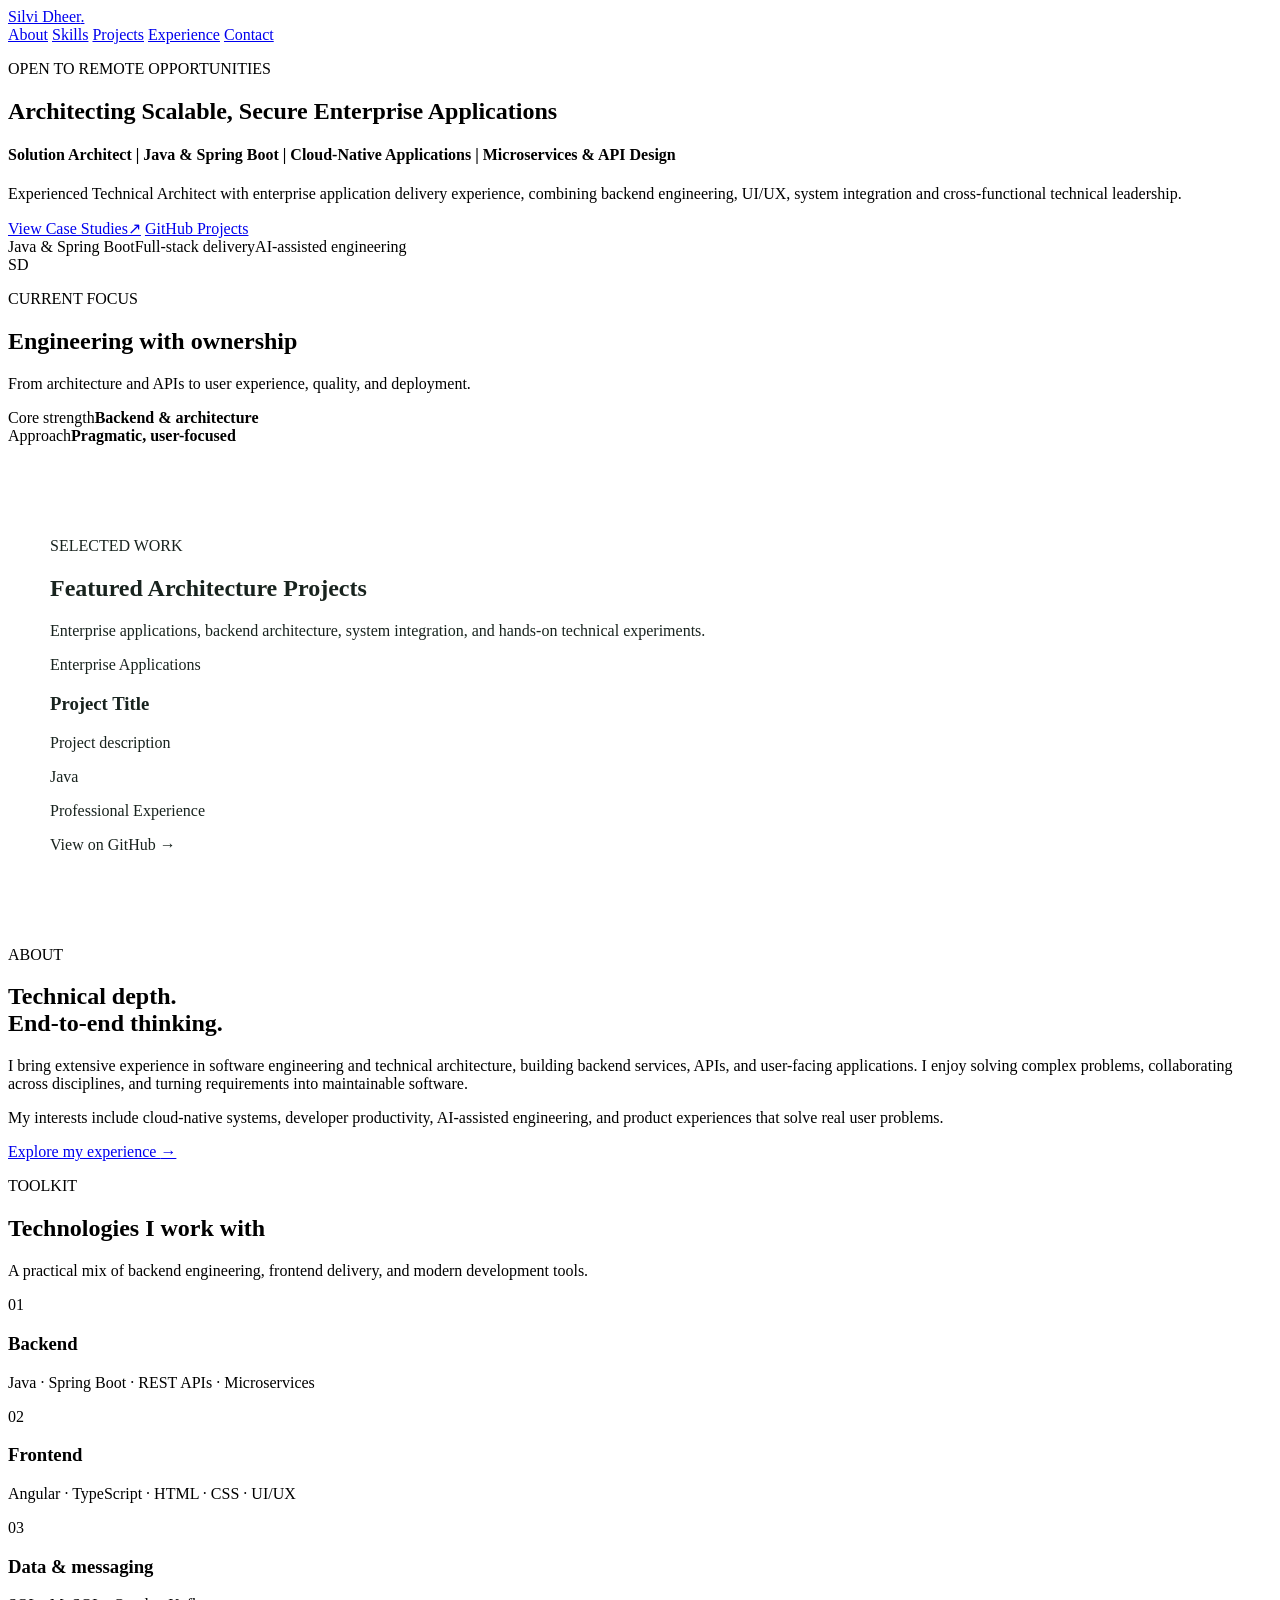
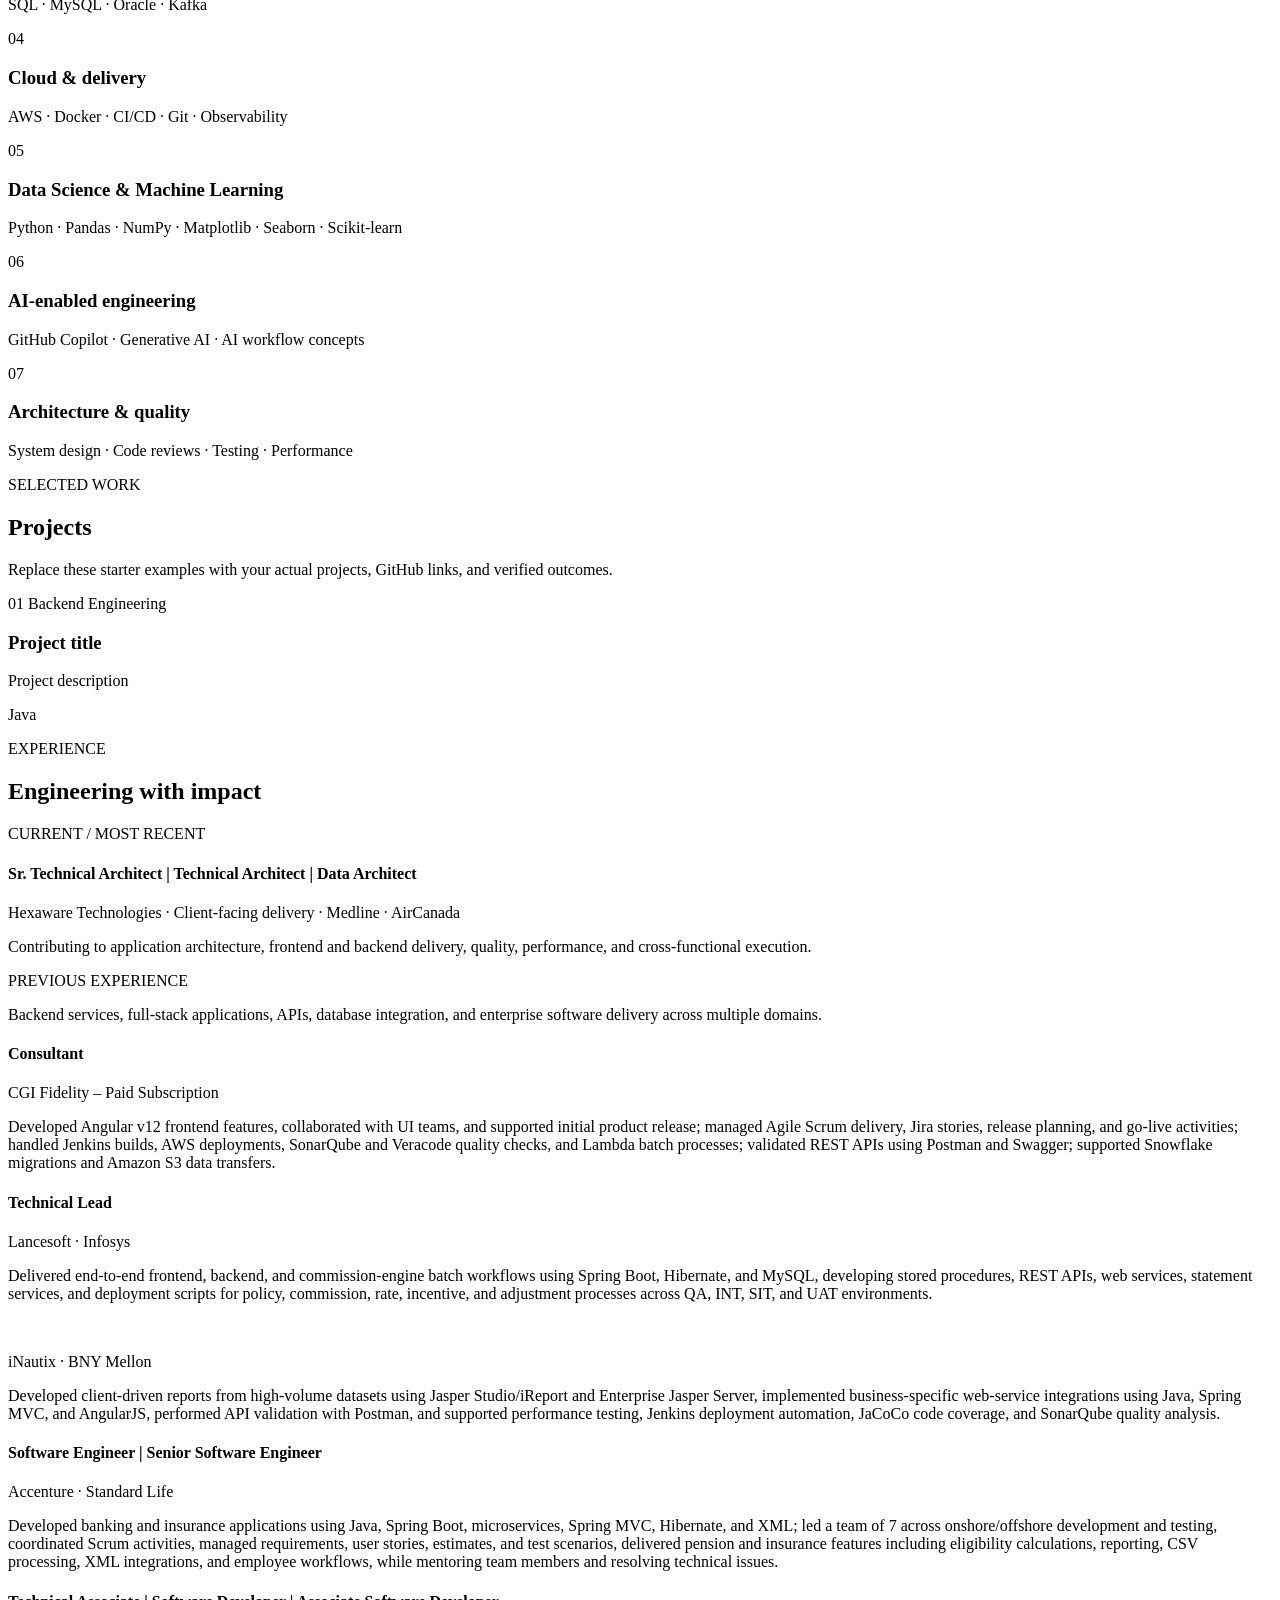
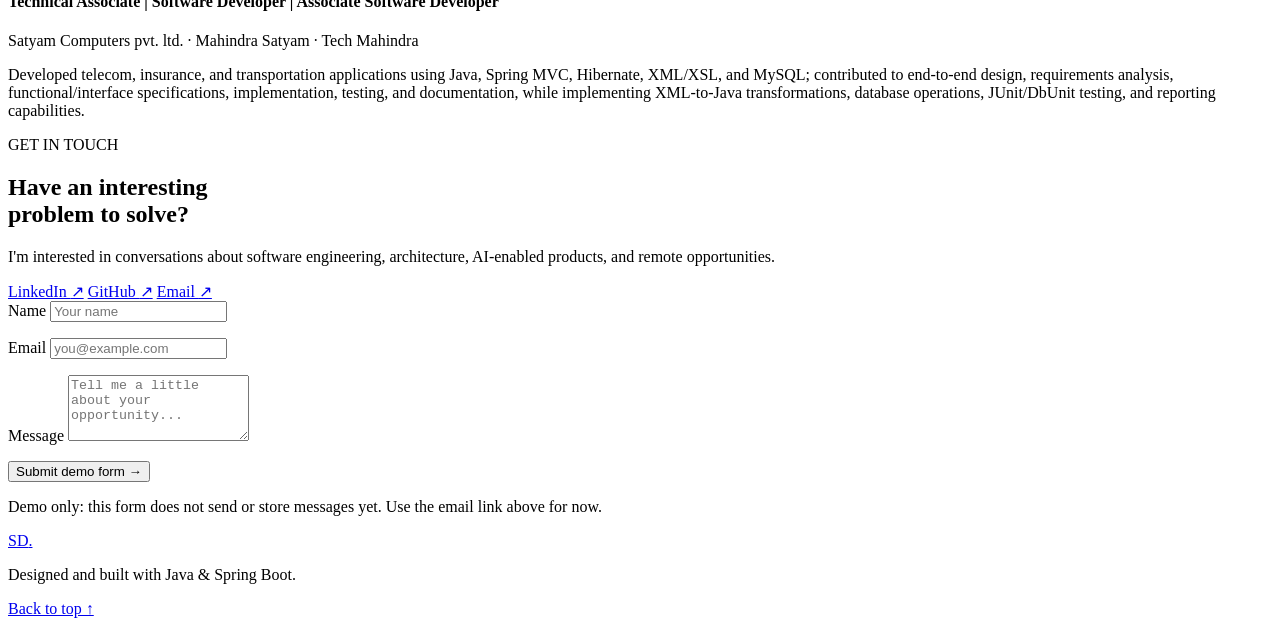
==== commit 6f9dad93: "Experience section: Add verified employer names, roles and dates." ====
--- a/target/classes/templates/index.html
+++ b/target/classes/templates/index.html
@@ -381,7 +381,6 @@
                 </div>
             </article>
         </div>
-        <p class="small-note">Review employer names, dates, role descriptions, and client-disclosure permissions before publishing.</p>
     </section>
 
     <section class="section contact-section" id="contact">
